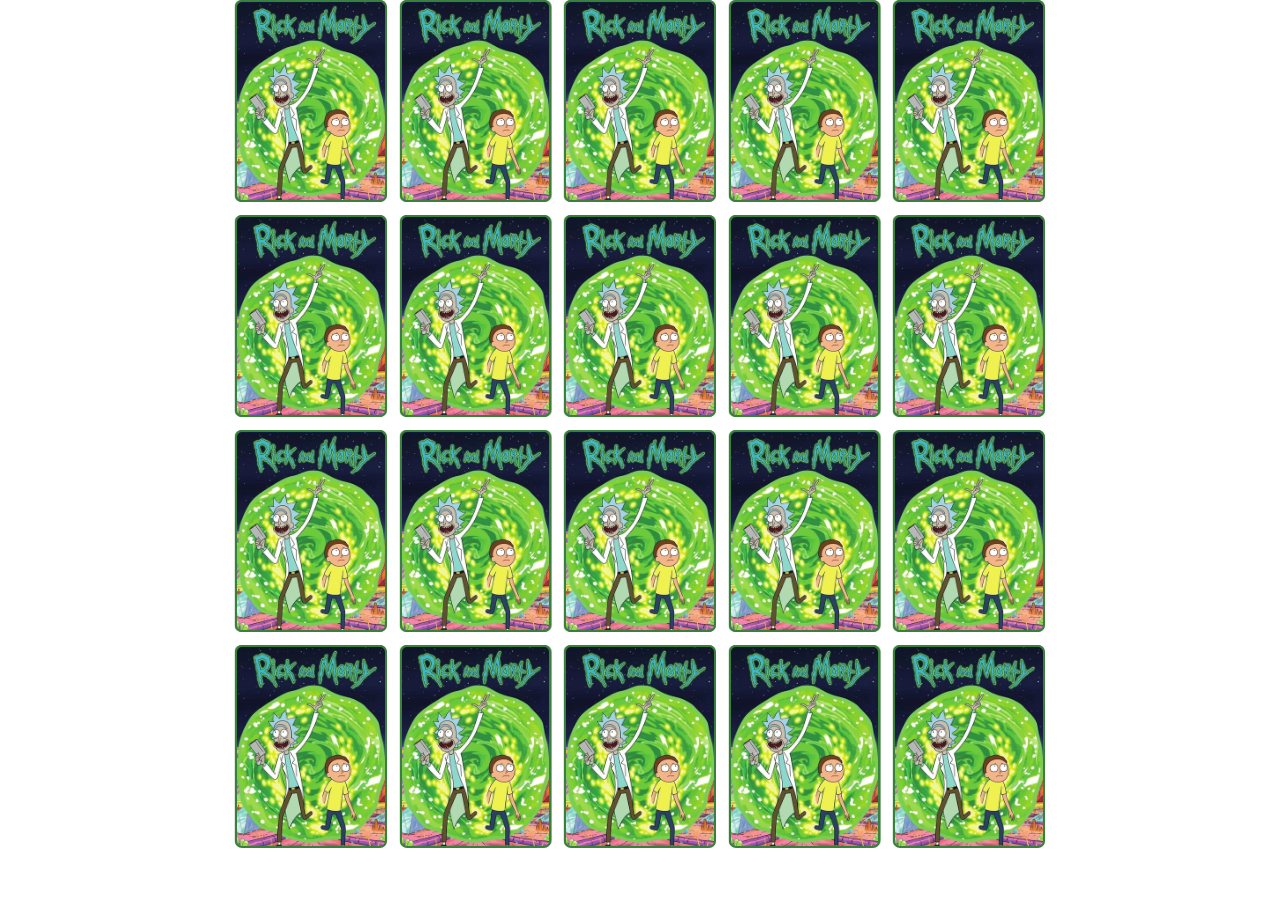
==== pages/game.html @ fdf7e4f2 "uploading files to repo" ====
<!DOCTYPE html>
<html lang="en">
<head>
    <meta charset="UTF-8">
    <meta http-equiv="X-UA-Compatible" content="IE=edge">
    <meta name="viewport" content="width=device-width, initial-scale=1.0">

    <link rel="stylesheet" href="../css/reset.css">
    <link rel="stylesheet" href="../css/game.css">

    <script src="../js/game.js" defer></script>

    <title>Memory Game | Playing</title>
</head>
<body>

    <div class="grid">
        
    </div>
    
</body>
</html>
---- css/game.css ----
.grid {
    display: grid;
    grid-template-columns: repeat(5, 1fr);
    gap: 13px;
    width: 100%;
    max-width: 810px;
    margin: 0 auto;
}

.card {
    aspect-ratio: 3/4;
    width: 100%;
    border-radius: 7px;
    position: relative;
    transition: all ease .4s;
    transform-style: preserve-3d;
}

.card:hover {
    
}

.face {
    width: 100%;
    height: 100%;
    position: absolute;
    background-size: cover;
    background-position: center;
    border: 2px solid #39813a;
    border-radius: 7px;
    transition: all ease 1s ;
}

.front {
    transform: rotateY(180deg);
}

.back {
    background-image: url('/images/back.png');
    backface-visibility: hidden;
}

.reveal_card {
    transform: rotateY(180deg);
}

.disabled_card {
    filter: saturate(0);
    opacity: .5;
}
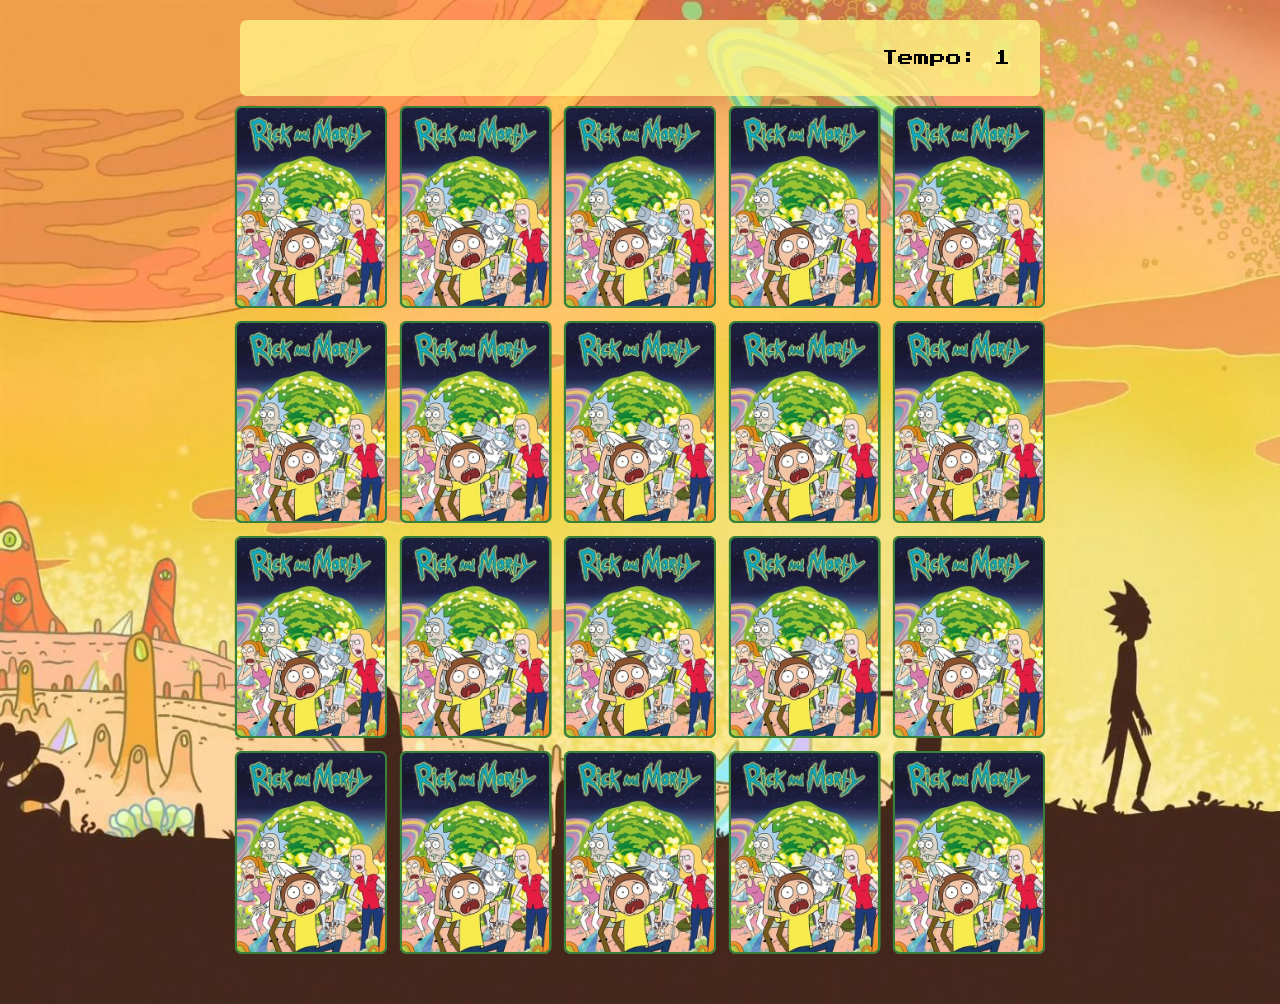
==== commit 39409f21: "finished" ====
--- a/pages/game.html
+++ b/pages/game.html
@@ -14,9 +14,19 @@
 </head>
 <body>
 
-    <div class="grid">
-        
-    </div>
+    <main>
+        <header>
+            <span class="player">Player 1</span>
+
+            <span>Tempo: <span class="timer">0</span></span>
+        </header>
+    
+        <div class="grid">
+            
+        </div>
+    </main>
+
+    
     
 </body>
 </html>
--- a/css/game.css
+++ b/css/game.css
@@ -1,3 +1,27 @@
+main {
+    display: flex;
+    flex-direction: column;
+    justify-content: center;
+    align-items: center;
+    padding: 20px 20px 50px;
+    width: 100%;
+    background-image: url('../images/bg.jpg');
+    background-size: cover;
+    min-height: 100vh;
+}
+
+header {
+    display: flex;
+    align-items: center;
+    justify-content: space-between;
+    width: 100%;
+    max-width: 800px;
+    padding: 30px;
+    margin-block-end: 10px;
+    border-radius: 7px;
+    background-color: #fff385cc
+}
+
 .grid {
     display: grid;
     grid-template-columns: repeat(5, 1fr);
@@ -14,10 +38,8 @@
     position: relative;
     transition: all ease .4s;
     transform-style: preserve-3d;
-}
-
-.card:hover {
-    
+    cursor: pointer;
+    background-color: #AAAAAAAA;
 }
 
 .face {
@@ -36,7 +58,7 @@
 }
 
 .back {
-    background-image: url('/images/back.png');
+    background-image: url('/images/card3.jpeg');
     backface-visibility: hidden;
 }
 
